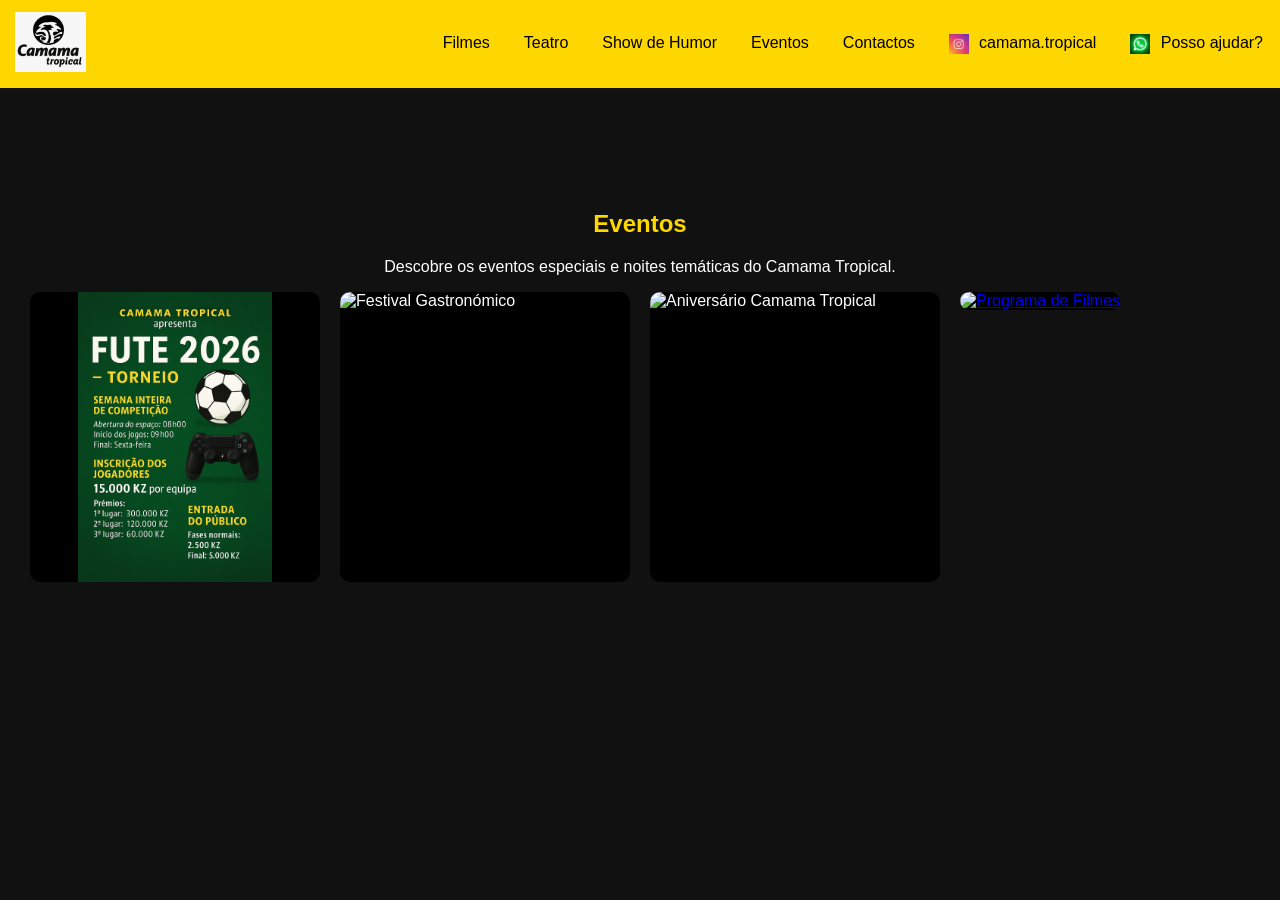
==== eventos.html @ e173fd76 "Add files via upload" ====
<!DOCTYPE html>
<html lang="pt">
<head>
  <meta charset="UTF-8">
  <meta name="viewport" content="width=device-width, initial-scale=1.0">
  <title>Eventos | Camama Tropical</title>
  <link rel="stylesheet" href="mestre.css"> <!-- CSS padrão -->
  <link rel="icon" type="image/png" href="imagens/logo.jpg">
</head>
<body>

<!-- Navbar Pilot -->
<nav class="navbar">
  <div class="logo">
    <a href="index.html">
      <img src="imagens/logo.jpg" alt="Logo Camama Tropical">
    </a>
  </div>
  <button class="menu-toggle">☰</button>
  <ul class="nav-links">
    <li><a href="filme.html">Filmes</a></li>
    <li><a href="teatro.html">Teatro</a></li>
    <li><a href="stand.html">Show de Humor</a></li>
    <li><a href="eventos.html">Eventos</a></li>
    <li><a href="contactos.html">Contactos</a></li>
    <li>
      <a href="https://www.instagram.com/camama.tropical?utm_source=qr" target="_blank">
        <img src="imagens/instagram-logo.jpg" alt="Instagram"
             style="height:20px;vertical-align:middle;margin-right:6px;">
        camama.tropical
      </a>
    </li>
    <li>
      <a href="https://wa.me/244976194731" target="_blank">
        <img src="imagens/whatsapp-logo.jpg" alt="WhatsApp"
             style="height:20px;vertical-align:middle;margin-right:6px;">
        Posso ajudar?
      </a>
    </li>
  </ul>

  <!-- Menu mobile -->
  <ul class="mobile-menu">
    <li><a href="filme.html">Filmes</a></li>
    <li><a href="teatro.html">Teatro</a></li>
    <li><a href="stand.html">Show de Humor</a></li>
    <li><a href="eventos.html">Eventos</a></li>
    <li><a href="contactos.html">Contactos</a></li>
    <li>
      <a href="https://www.instagram.com/camama.tropical?utm_source=qr" target="_blank">
        <img src="imagens/instagram-logo.jpg" alt="Instagram"
             style="height:20px;vertical-align:middle;margin-right:6px;">
        camama.tropical
      </a>
    </li>
    <li>
      <a href="https://wa.me/244976194731" target="_blank">
        <img src="imagens/whatsapp-logo.jpg" alt="WhatsApp"
             style="height:20px;vertical-align:middle;margin-right:6px;">
        Posso ajudar?
      </a>
    </li>
  </ul>
</nav>

<!-- Conteúdo Eventos -->
<main>
  <section class="ambiente">
    <h2 style="text-align:center; color:#FFD700;">Eventos</h2>
    <p style="text-align:center;">Descobre os eventos especiais e noites temáticas do Camama Tropical.</p>

    <!-- Galeria de eventos -->
    <div class="galeria">
      <a href="fute2026.html">
        <img src="imagens/Fute2026.jpg" alt="Torneio Fute 2026">
      </a>
      <img src="imagens/evento2.jpg" alt="Festival Gastronómico">
      <img src="imagens/evento3.jpg" alt="Aniversário Camama Tropical">
      <a href="filme.html">
        <img src="imagens/filmes.jpg" alt="Programa de Filmes">
      </a>
    </div>
  </section>
</main>

<!-- Script Menu Mobile -->
<script>
  const menuToggle = document.querySelector('.menu-toggle');
  const mobileMenu = document.querySelector('.mobile-menu');

  menuToggle.addEventListener('click', (e) => {
    e.stopPropagation();
    mobileMenu.classList.toggle('active');
  });

  document.querySelectorAll('.mobile-menu a').forEach(link => {
    link.addEventListener('click', () => {
      mobileMenu.classList.remove('active');
    });
  });

  document.addEventListener('click', (e) => {
    if (mobileMenu.classList.contains('active') &&
        !mobileMenu.contains(e.target) &&
        e.target !== menuToggle) {
      mobileMenu.classList.remove('active');
    }
  });
</script>
<script src="menu.js"></script>
</body>
</html>
---- mestre.css ----
/* ===========================
   Base Global
=========================== */
html, body {
  margin: 0;
  padding: 0;
  font-family: 'Poppins', sans-serif;
  background-color: #111;
  color: #fff;
  padding-top: 80px; /* espaço para navbar fixa */
}

/* ===========================
   Navbar
=========================== */
.navbar {
  background-color: #FFD700;
  display: flex;
  justify-content: space-between;
  align-items: center;
  padding: 10px 15px;
  position: fixed;
  top: 0; left: 0;
  width: 100%;
  z-index: 1000;
}

.navbar .logo img {
  height: 60px;
}

.nav-links {
  list-style: none;
  display: flex;
  gap: 10px;
  margin-left: auto;
  padding-right: 20px;
}

.nav-links li a {
  display: block;
  padding: 8px 12px;
  text-decoration: none;
  color: #000; /* letras pretas */
  border-radius: 6px;
  transition: background-color 0.3s ease;
}

.nav-links li a:hover {
  background-color: rgba(0,0,0,0.05);
}

/* ===========================
   Botão ☰ - Mobile apenas
=========================== */
.menu-toggle {
  display: none; /* escondido por padrão */
  background: none;
  border: none;
  font-size: 32px;
  cursor: pointer;
  width: 60px;
  height: 40px;
  text-align: center;
  line-height: 40px;
  color: #000;
  position: absolute;
  left: 50%;
  transform: translateX(-50%);
}

/* Exibir apenas em mobile */
@media screen and (max-width: 600px) {
  .menu-toggle {
    display: block;
  }
  .nav-links {
    display: none;
  }
}
/* ===========================
   Menu Mobile
=========================== */
.mobile-menu {
  display: none;
  flex-direction: column;
  background-color: #FFD700;
  position: absolute;
  top: 70px;
  right: 0;
  width: 220px;
  padding: 10px;
  border-radius: 6px;
  box-shadow: 0 4px 10px rgba(0,0,0,0.4);
  z-index: 2000;
}

.mobile-menu li a {
  display: block;
  width: 100%;
  padding: 12px;
  text-decoration: none;
  color: inherit;
  border-radius: 6px;
  transition: background-color 0.3s ease;
}

.mobile-menu li a:hover {
  background-color: rgba(0,0,0,0.05);
}
.mobile-menu.active {
  display: flex;
}

/* ===========================
   Galeria
=========================== */
.ambiente {
  padding: 30px;
}

.galeria {
  display: grid;
  grid-template-columns: repeat(auto-fit, minmax(160px, 1fr));
  gap: 15px;
  justify-content: center;
}

.galeria img {
  width: 100%;
  aspect-ratio: 1 / 1;   /* garante quadrados iguais */
  object-fit: contain;   /* mostra a imagem inteira dentro do quadrado */
  background-color: #000; /* fundo neutro para preencher espaços */
  border-radius: 10px;
  cursor: pointer;
  transition: transform 0.3s ease, box-shadow 0.3s ease, filter 0.3s ease;
}

.galeria img:hover {
  filter: brightness(1.2);
  transform: scale(1.05);
  box-shadow: 0 0 12px rgba(255, 215, 0, 0.6);
}

@media (min-width: 1024px) {
  .galeria {
    grid-template-columns: repeat(auto-fit, minmax(240px, 1fr));
    gap: 20px;
  }
}

/* ===========================
   Grid de Filmes
=========================== */
.grid-filmes {
  list-style: none;
  padding: 20px;
  margin: 0;
  display: flex;
  flex-direction: column;
  gap: 20px;
}

.grid-filmes li {
  background: #1a1a1a;
  border-radius: 8px;
  box-shadow: 0 2px 6px rgba(0,0,0,0.4);
  overflow: hidden;
  cursor: pointer;
  transition: transform 0.2s ease;
}

.grid-filmes li:hover {
  transform: scale(1.02);
}

.grid-filmes img {
  width: 100%;
  height: auto;
  display: block;
}

.grid-filmes .info {
  padding: 10px;
  text-align: left;
}

.grid-filmes .info h3 {
  margin: 0 0 5px;
  color: #FFD700;
}

.grid-filmes .info p {
  margin: 3px 0;
  font-size: 0.9rem;
  color: #ccc;
}

@media (min-width: 768px) {
  .grid-filmes {
    display: grid;
    grid-template-columns: repeat(3, 1fr);
    gap: 20px;
  }
}

@media (min-width: 1200px) {
  .grid-filmes {
    grid-template-columns: repeat(4, 1fr);
  }
}

/* ===========================
   Modal
=========================== */
.modal {
  display: none;
  position: fixed;
  z-index: 3000;
  top: 0; left: 0;
  width: 100%; height: 100%;
  background-color: rgba(0,0,0,0.8);
  justify-content: center;
  align-items: center;
  overflow-y: auto;
}

.modal-content {
  background: #111;
  margin: 20px;
  padding: 20px;
  border-radius: 8px;
  width: 90%; max-width: 800px;
  color: #fff;
  display: flex;
  flex-direction: column;
  gap: 20px;
  max-height: 90vh;
  overflow-y: auto;
}

.modal-content img {
  max-width: 100%;
  height: auto;
  border-radius: 6px;
}

@media (min-width: 768px) {
  .modal-content {
    flex-direction: row;
    align-items: flex-start;
    text-align: left;
  }
  .modal-content img {
    max-width: 40%;
  }
  .modal-content .detalhes {
    flex: 1;
    padding-left: 20px;
  }
}

.close {
  color: #FFD700;
  float: right;
  font-size: 1.5rem;
  font-weight: bold;
  cursor: pointer;
}

.close:hover {
  color: #FF4C4C;
}

/* ===========================
   Botão Saiba Mais
=========================== */
.btn-saiba {
  margin-top: 12px;
  display: inline-block;
  padding: 8px 16px;
  background: linear-gradient(135deg, #FFD700, #FF4C4C);
  color: #111;
  font-weight: bold;
  border-radius: 6px;
  text-decoration: none;
  transition: all 0.3s ease;
}

.btn-saiba:hover {
  background: linear-gradient(135deg, #FF4C4C, #007BFF);
  color: #fff;
  transform: scale(1.05);
}

/* ===========================
   Carrinho de Pedidos
=========================== */
#carrinho {
  padding: 30px;
  max-width: 800px;
  margin: 0 auto;
  background: #1a1a1a;
  border-radius: 10px;
  box-shadow: 0 4px 12px rgba(0,0,0,0.5);
}

#carrinho h2 {
  color: #FFD700;
  text-align: center;
  margin-bottom: 20px;
}

#lista-carrinho {
  list-style: none;
  padding: 0;
  margin: 0;
}

#lista-carrinho li {
  display: flex;
  justify-content: space-between;
  align-items: center;
  background: #222;
  padding: 12px;
  margin-bottom: 10px;
  border-radius: 8px;
  box-shadow: 0 2px 6px rgba(0,0,0,0.4);
}

.item-info {
  font-weight: bold;
  color: #fff;
}

.item-actions {
  display: flex;
  align-items: center;
  gap: 8px;
}

.item-actions button {
  border: none;
  padding: 6px 10px;
  border-radius: 6px;
  cursor: pointer;
  font-weight: bold;
  transition: all 0.2s ease;
}

/* Botões - e + */
.item-actions button:nth-child(1),
.item-actions button:nth-child(3) {
  background: #FFD700;
  color: #111;
}

.item-actions button:nth-child(1):hover,
.item-actions button:nth-child(3):hover {
  background: #FF4C4C;
  color: #fff;
}

/* Botão remover (x) */
.item-actions button:last-child {
  background: #FF4C4C;
  color: #fff;
}

.item-actions button:last-child:hover {
  background: #cc0000;
}

/* Total */
#total {
  font-size: 1.2rem;
  font-weight: bold;
  color: #FFD700;
  text-align: right;
  margin-top: 20px;
}

/* Botão Finalizar Encomenda */
.finalizar-container {
  text-align: center;
  margin-top: 20px;
}

.btn-encomenda, .btn-saiba {
  padding: 10px 20px;
  background: linear-gradient(135deg, #FFD700, #FF4C4C);
  color: #111;
  font-weight: bold;
  border-radius: 6px;
  border: none;
  cursor: pointer;
  transition: all 0.3s ease;
}

.btn-encomenda:hover {
  background: linear-gradient(135deg, #FF4C4C, #007BFF);
  color: #fff;
  transform: scale(1.05);
}


/* ===========================
   Links apenas em Contactos
=========================== */
#contactos a {
  color: #fff;              /* cor inicial branca */
  text-decoration: none;
  font-weight: bold;
  display: inline-block;
  text-align: center;       /* centraliza o texto dentro do link */
  width: 100%;              /* ocupa toda a largura para centralizar */
}

#contactos a:hover {
  color: #FF4C4C;           /* vermelho ao passar o mouse */
}

#contactos a:visited {
  color: #fff;              /* mantém branco mesmo após clique */
}

/* Centralizar os parágrafos que contêm links */
#contactos p {
  text-align: center;
}

/* ===========================
   Cardápio - Produtos
=========================== */
main.ambiente {
  display: grid;
  grid-template-columns: repeat(auto-fit, minmax(220px, 1fr));
  gap: 20px;
  padding: 30px;
}

.product {
  background: #1a1a1a;
  border-radius: 10px;
  box-shadow: 0 4px 12px rgba(0,0,0,0.5);
  padding: 15px;
  text-align: center;
  display: flex;
  flex-direction: column;
  gap: 10px;
  transition: transform 0.2s ease, box-shadow 0.2s ease;
}

.product:hover {
  transform: scale(1.03);
  box-shadow: 0 6px 16px rgba(255,215,0,0.4);
}

.product img {
  width: 100%;
  aspect-ratio: 1 / 1;
  object-fit: contain;
  border-radius: 8px;
  background-color: #000;
}

.product h3 {
  color: #FFD700;
  margin: 8px 0 4px;
}

.product .price {
  font-weight: bold;
  color: #fff;
}

.product button {
  padding: 8px 14px;
  background: linear-gradient(135deg, #FFD700, #FF4C4C);
  color: #111;
  font-weight: bold;
  border-radius: 6px;
  border: none;
  cursor: pointer;
  transition: all 0.3s ease;
}

.product button:hover {
  background: linear-gradient(135deg, #FF4C4C, #007BFF);
  color: #fff;
  transform: scale(1.05);
}

/* ===========================
   Filtro Central (único)
=========================== */
.filter-dropdown {
  text-align: center;
  margin: 20px 0;
}

.filter-dropdown select {
  padding: 10px 14px;
  border-radius: 6px;
  border: none;
  font-weight: bold;
  background: #FFD700;
  color: #111;
  cursor: pointer;
  transition: all 0.3s ease;
}

.filter-dropdown select:hover {
  background: #FF4C4C;
  color: #fff;
}

/* Botão Ver Trailer */
.btn-trailer {
  display: inline-block;
  padding: 10px 18px;
  background-color: #e63946; /* vermelho chamativo */
  color: #fff;
  font-weight: bold;
  text-decoration: none;
  border-radius: 6px;
  transition: background-color 0.3s ease;
  cursor: pointer;
}

.btn-trailer:hover {
  background-color: #b71c1c; /* tom mais escuro ao passar o mouse */
}

/* Modal */
.modal {
  display: none;
  position: fixed;
  z-index: 1000;
  left: 0;
  top: 0;
  width: 100%;
  height: 100%;
  background-color: rgba(0,0,0,0.8);
  justify-content: center;
  align-items: center;
  padding: 20px; /* cria espaço em volta no mobile */
  box-sizing: border-box;
}

/* Conteúdo do modal */
.modal-content {
  background-color: #fff;
  padding: 20px;
  border-radius: 8px;
  max-width: 700px;
  width: 100%;
  max-height: 90vh; /* não ocupa 100% da altura */
  overflow-y: auto; /* permite scroll se necessário */
  position: relative; /* para posicionar o X */
}

/* Botão X sempre visível */
.close {
  position: absolute;
  top: 10px;
  right: 15px;
  color: #333;
  font-size: 28px;
  font-weight: bold;
  cursor: pointer;
  transition: color 0.3s ease;
}

.close:hover {
  color: #e63946;
}

.detalhes {
  margin-top: 15px;
}

.detalhes h3 {
  margin-bottom: 10px;
  font-size: 1.4em;
  color: #222;
}

.detalhes p {
  margin: 5px 0;
  color: #444;
}

/* Botão Trailer */
.btn-trailer {
  display: inline-block;
  padding: 10px 18px;
  background-color: #e63946;
  color: #fff;
  font-weight: bold;
  border-radius: 6px;
  transition: background-color 0.3s ease;
  cursor: pointer;
  border: none;
}

.btn-trailer:hover {
  background-color: #b71c1c;
}

/* Player Trailer */
#trailer-frame {
  border: none;
  border-radius: 6px;
  box-shadow: 0 2px 8px rgba(0,0,0,0.25);
}

/* ===== Animação ===== */
@keyframes fadeIn {
  from {opacity: 0; transform: scale(0.95);}
  to {opacity: 1; transform: scale(1);}
}

/* Botão Voltar - só aparece em mobile */
.btn-voltar {
  display: none; /* padrão: escondido */
  padding: 10px 18px;
  background-color: #555;
  color: #fff;
  font-weight: bold;
  border-radius: 6px;
  transition: background-color 0.3s ease;
  cursor: pointer;
  border: none;
  margin-left: 8px;
}

/* Botão Voltar */
.btn-voltar {
  display: inline-block;
  padding: 10px 18px;
  background-color: #555;
  color: #fff;
  font-weight: bold;
  border-radius: 6px;
  transition: background-color 0.3s ease;
  cursor: pointer;
  border: none;
  margin-left: 8px;
}

.btn-voltar:hover {
  background-color: #333;
}
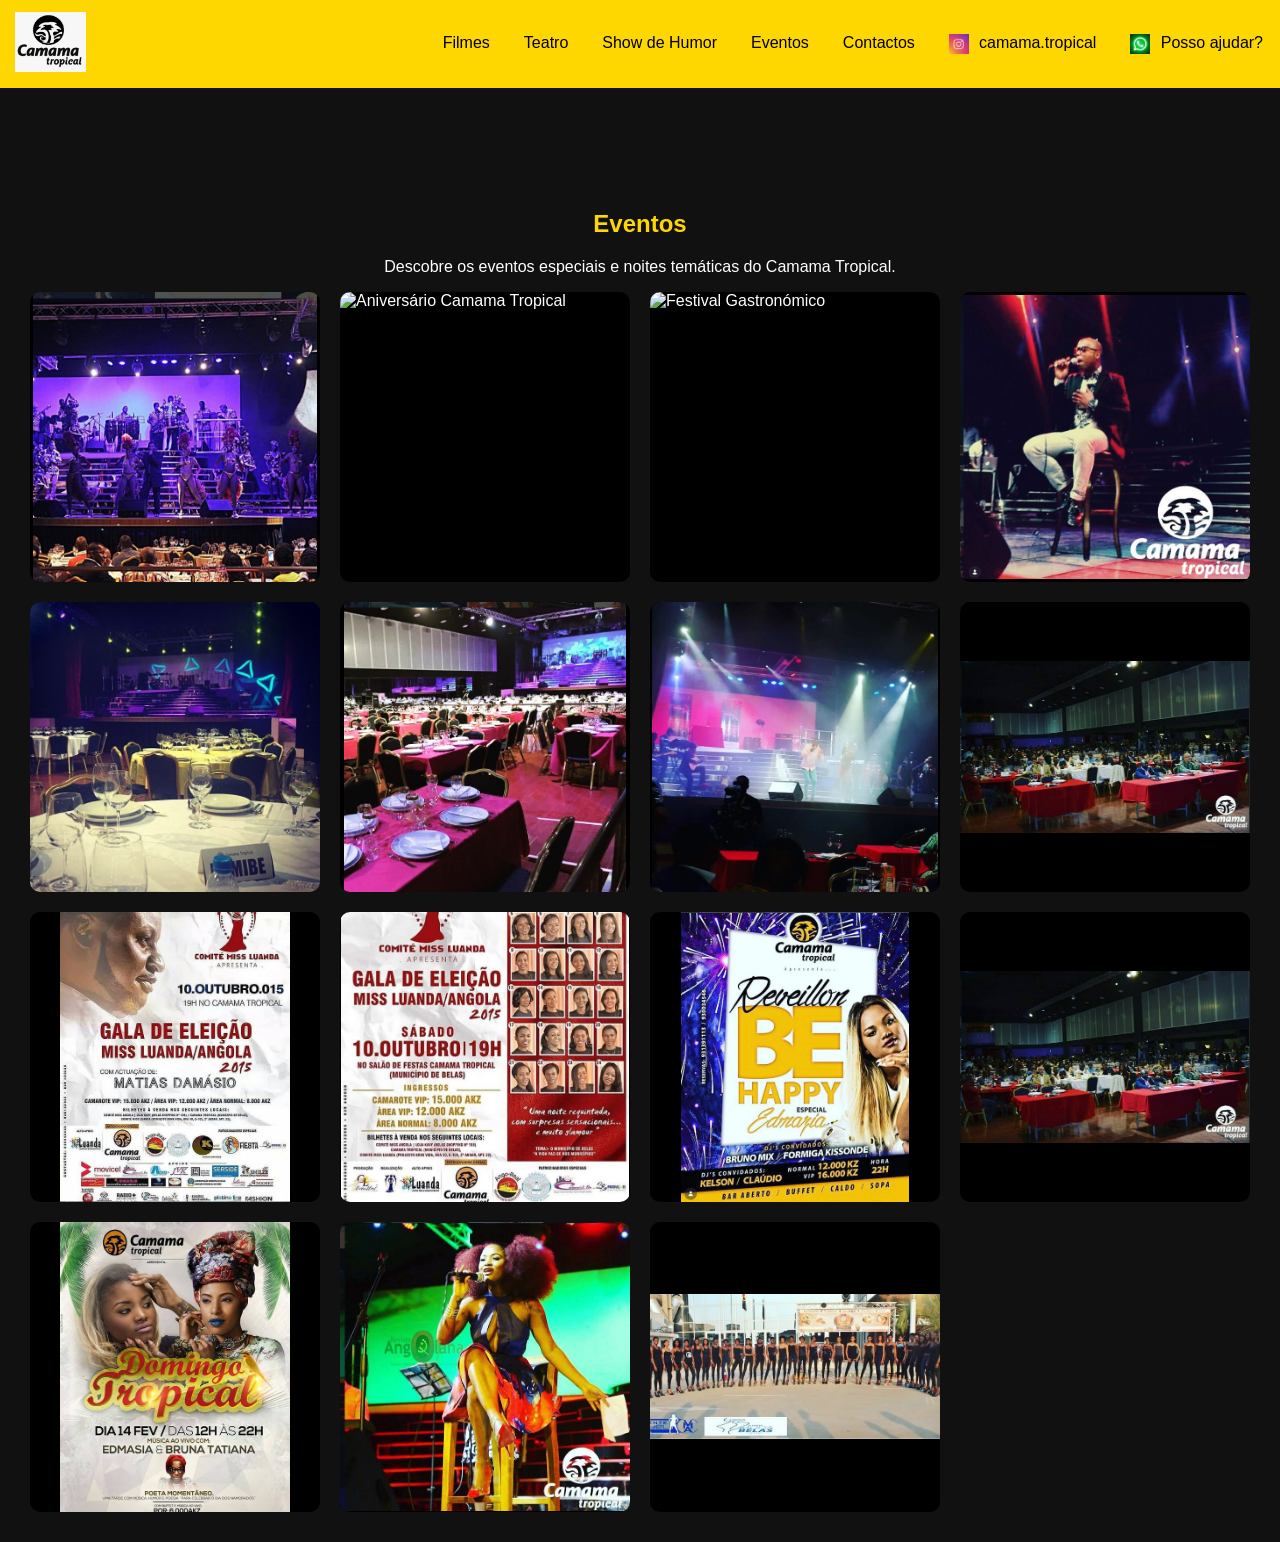
==== commit d8a80060: "Update eventos.html" ====
--- a/eventos.html
+++ b/eventos.html
@@ -71,14 +71,22 @@
 
     <!-- Galeria de eventos -->
     <div class="galeria">
-      <a href="fute2026.html">
-        <img src="imagens/Fute2026.jpg" alt="Torneio Fute 2026">
-      </a>
-      <img src="imagens/evento2.jpg" alt="Festival Gastronómico">
+      <img src="imagens/4.jpg" alt="Gala inaugural">
       <img src="imagens/evento3.jpg" alt="Aniversário Camama Tropical">
-      <a href="filme.html">
-        <img src="imagens/filmes.jpg" alt="Programa de Filmes">
-      </a>
+	  <img src="imagens/evento2.jpg" alt="Festival Gastronómico">
+      <img src="imagens/5.jpg" alt="Aniversário Camama Tropical">
+	  <img src="imagens/6.jpg" alt="Aniversário Camama Tropical">
+	  <img src="imagens/7.jpg" alt="Festival Gastronómico">
+      <img src="imagens/9.jpg" alt="Aniversário Camama Tropical">
+	  <img src="imagens/10.jpg" alt="Aniversário Camama Tropical">
+	  <img src="imagens/11.jpg" alt="Aniversário Camama Tropical">
+	  <img src="imagens/12.jpg" alt="Festival Gastronómico">
+      <img src="imagens/14.jpg" alt="Aniversário Camama Tropical"><img src="imagens/10.jpg" alt="Aniversário Camama Tropical">
+	  <img src="imagens/15.jpg" alt="Aniversário Camama Tropical">
+	  <img src="imagens/16.jpg" alt="Festival Gastronómico">
+      <img src="imagens/17.jpg" alt="Aniversário Camama Tropical">
+	  
+      
     </div>
   </section>
 </main>
@@ -109,4 +117,4 @@
 </script>
 <script src="menu.js"></script>
 </body>
-</html>+</html>
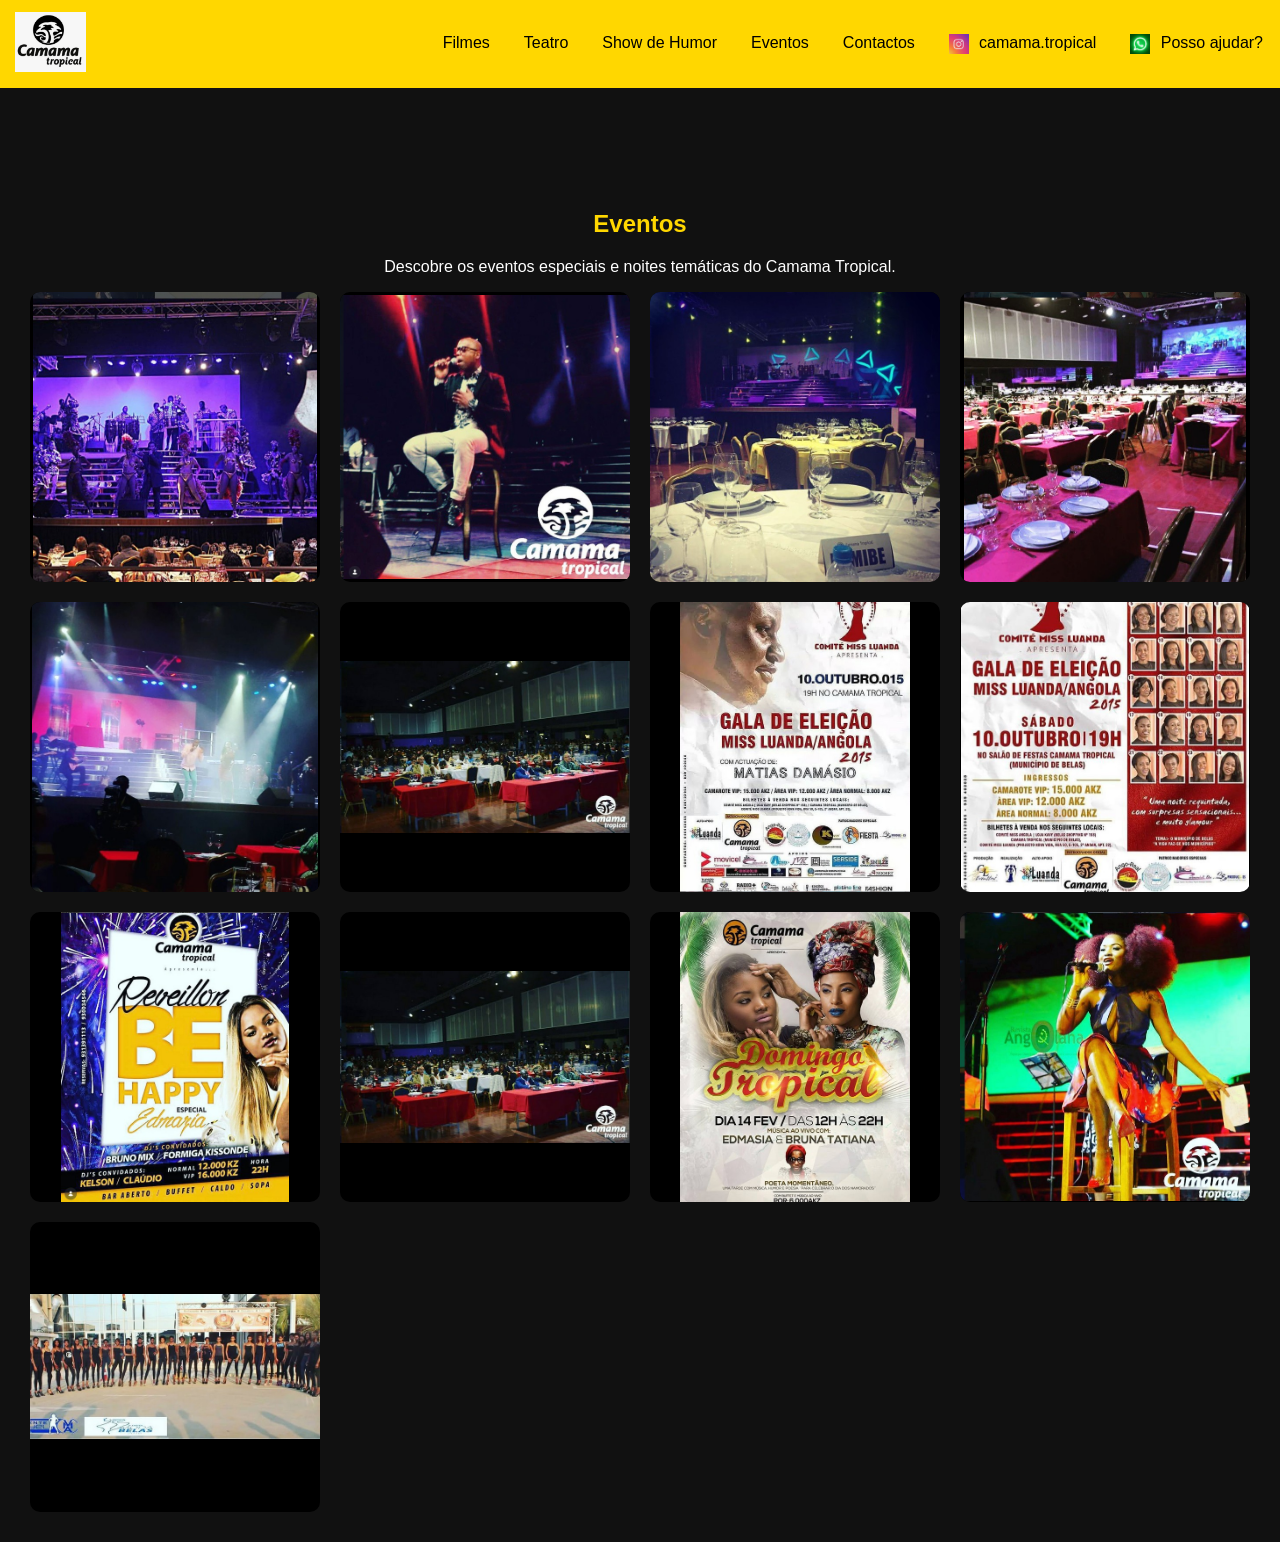
==== commit 74827634: "Update eventos.html" ====
--- a/eventos.html
+++ b/eventos.html
@@ -72,8 +72,7 @@
     <!-- Galeria de eventos -->
     <div class="galeria">
       <img src="imagens/4.jpg" alt="Gala inaugural">
-      <img src="imagens/evento3.jpg" alt="Aniversário Camama Tropical">
-	  <img src="imagens/evento2.jpg" alt="Festival Gastronómico">
+      
       <img src="imagens/5.jpg" alt="Aniversário Camama Tropical">
 	  <img src="imagens/6.jpg" alt="Aniversário Camama Tropical">
 	  <img src="imagens/7.jpg" alt="Festival Gastronómico">
